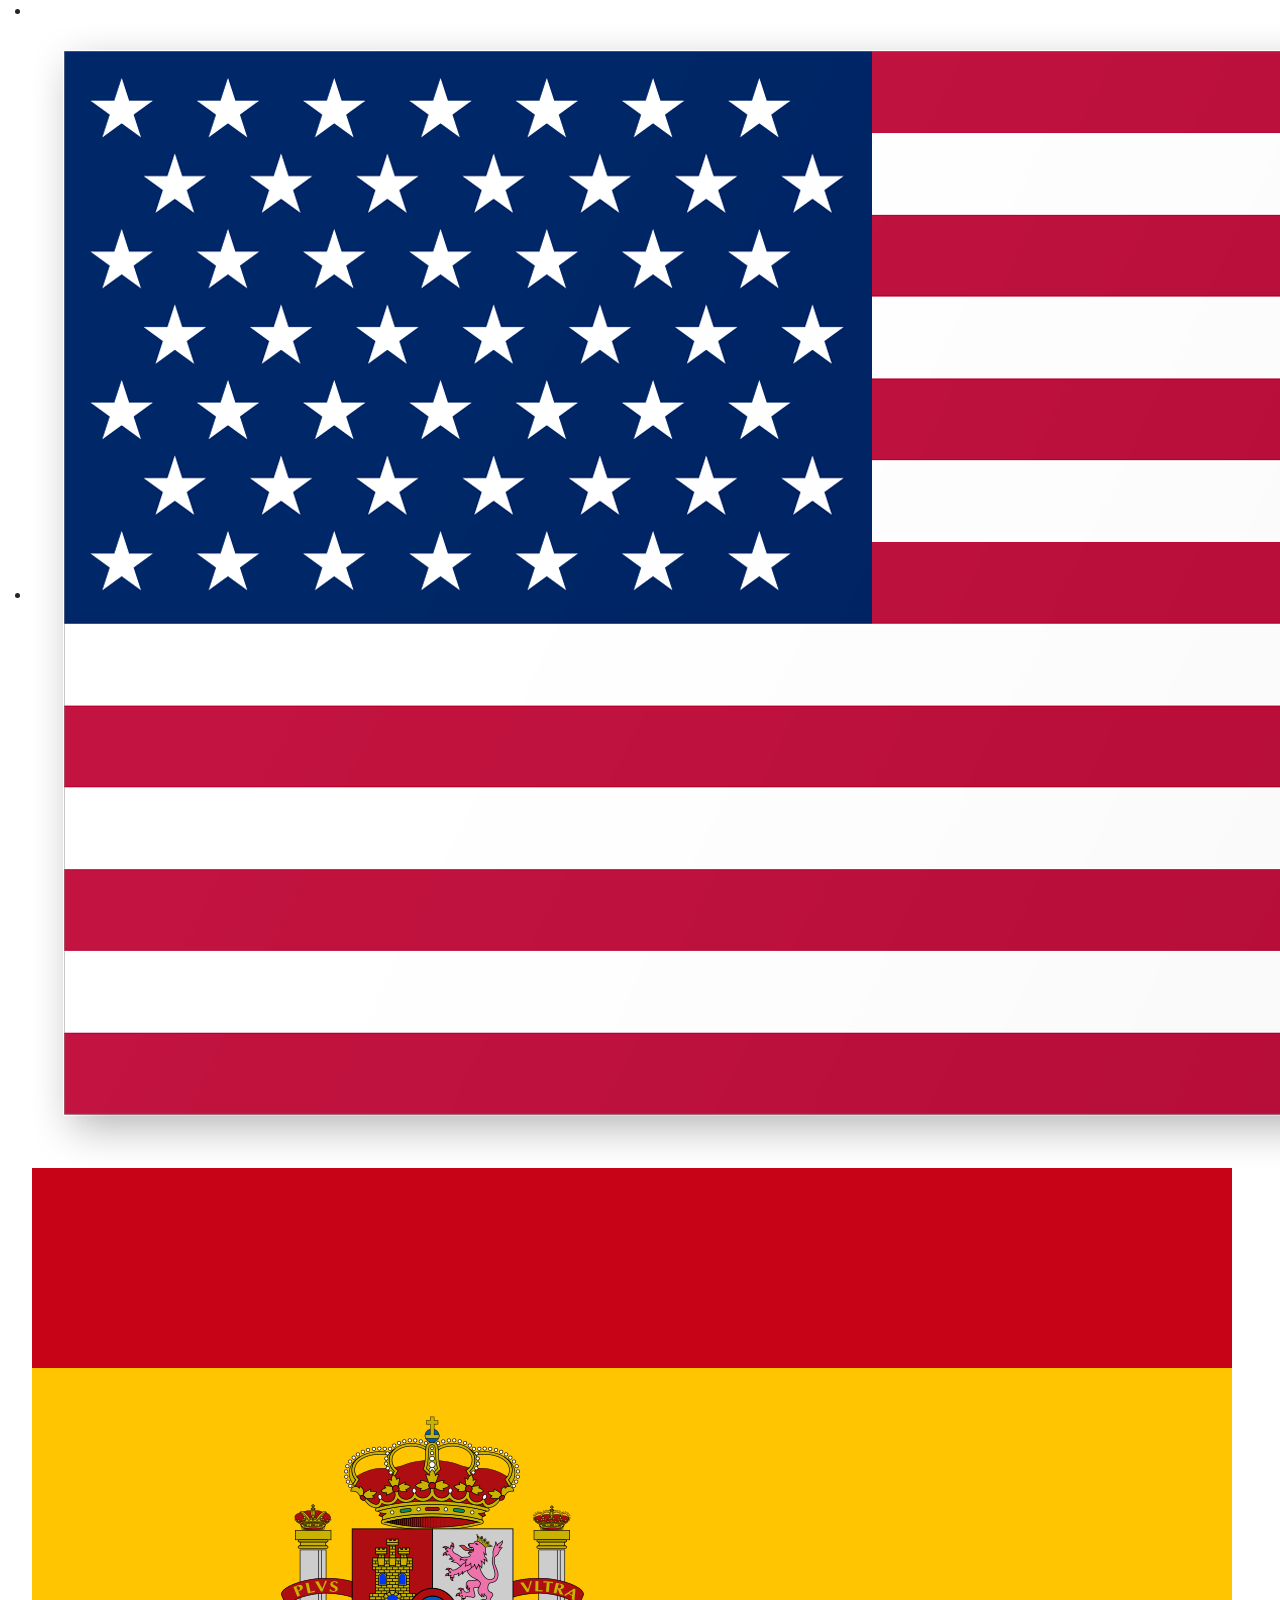
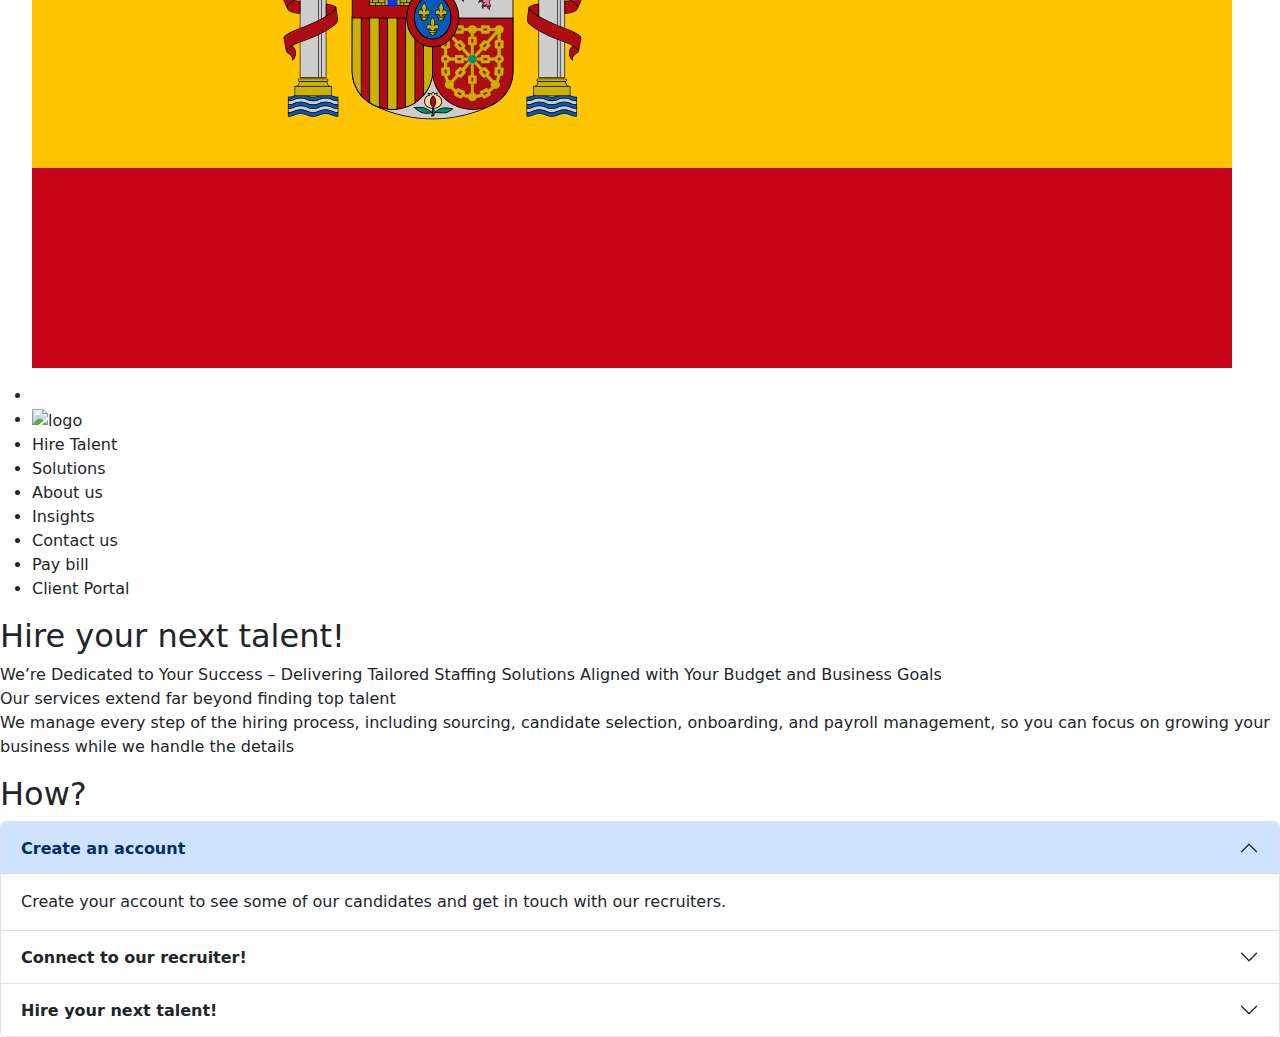
==== index2.html @ a458c4ed "1st commit, just to save the 1st changes" ====
<!DOCTYPE html>
<html lang="en">
  <head>
    <meta charset="UTF-8" />
    <meta http-equiv="X-UA-Compatible" content="IE=edge" /> <!--The X-UA-Compatible meta tag allows web authors to choose which version of Internet Explorer (IE) should render the page. -->
    <meta name="viewport" content="width=device-width, initial-scale=1.0" />
    <link href="https://cdn.jsdelivr.net/npm/bootstrap@5.3.3/dist/css/bootstrap.min.css" rel="stylesheet" integrity="sha384-QWTKZyjpPEjISv5WaRU9OFeRpok6YctnYmDr5pNlyT2bRjXh0JMhjY6hW+ALEwIH" crossorigin="anonymous">
    <title>AI-Accounting</title>
    <link rel="stylesheet" href="style.css" />
  </head>
  <!-- HEADER - STICK RIBBON  -->
  <header> 
    <div id="language-ribbon">
        <ul>
            <li id="search-item" class="language-ribbon-item"></li>
            <li id="language-container-item" class="language-ribbon-item">
                <img alt="USA-flag" src="USA flag.png" loading="lazy">
                <img alt="Spain-flag" src="Spain flag.png" loading="lazy">
            </li>
        </ul>
    </div>
    <div id="menu">
        <nav id="nav-menu">
            <ul>
                <li id="logo" class="menu-item"></li>
                <li class="menu-item">
                    <a><img alt="logo" src="" loading="lazy"></a>
                </li>
                <li class="menu-item"><a>Hire Talent</a></li>
                <li class="menu-item"><a>Solutions</a></li>
                <li class="menu-item"><a>About us</a></li>
                <li class="menu-item"><a>Insights</a></li>
                <li class="menu-item"><a>Contact us</a></li>
                <li class="menu-item"><a>Pay bill</a></li>
                <li class="menu-item"><a>Client Portal</a></li>
            </ul>
        </nav>
    </div>
  </header>
  <!-- BODY -->
  <body>
    <section id="hire-talent-1st-vp" class="section-item">
        <div id="ht-1st-vp-container">
            <h2 class="vp-title">Hire your next talent!</h2>
            <p class="vp-paragraph">We’re Dedicated to Your Success – Delivering Tailored Staffing Solutions Aligned with Your Budget and Business Goals <br> Our services extend far beyond finding top talent 
            <br>  We manage every step of the hiring process, including sourcing, candidate selection, onboarding, and payroll management, so you can focus on growing your business while we handle the details</p>
            <h2 class="vp-title">How?</h2>
            <div class="accordion" id="accordionExample">
                <div class="accordion-item">
                  <h2 class="accordion-header">
                    <button class="accordion-button" type="button" data-bs-toggle="collapse" data-bs-target="#collapseOne" aria-expanded="true" aria-controls="collapseOne">
                      <strong>Create an account</strong>
                    </button>
                  </h2>
                  <div id="collapseOne" class="accordion-collapse collapse show" data-bs-parent="#accordionExample">
                    <div class="accordion-body">
                        Create your account to see some of our candidates and get in touch with our recruiters.
                    </div>
                  </div>
                </div>
                <div class="accordion-item">
                  <h2 class="accordion-header">
                    <button class="accordion-button collapsed" type="button" data-bs-toggle="collapse" data-bs-target="#collapseTwo" aria-expanded="false" aria-controls="collapseTwo">
                        <strong>Connect to our recruiter!</strong>
                    </button>
                  </h2>
                  <div id="collapseTwo" class="accordion-collapse collapse" data-bs-parent="#accordionExample">
                    <div class="accordion-body">
                      Schedule a meeting with one of our professional recruiters to let them know what you are looking for
                    </div>
                  </div>
                </div>
                <div class="accordion-item">
                  <h2 class="accordion-header">
                    <button class="accordion-button collapsed" type="button" data-bs-toggle="collapse" data-bs-target="#collapseThree" aria-expanded="false" aria-controls="collapseThree">
                      <strong>Hire your next talent!</strong> 
                    </button>
                  </h2>
                  <div id="collapseThree" class="accordion-collapse collapse" data-bs-parent="#accordionExample">
                    <div class="accordion-body">
                      Revise the profile of the selected candidate and hire them.
                    </div>
                  </div>
                </div>
              </div>
              




        </div>
    </section>
    <script src="https://code.jquery.com/jquery-3.6.0.min.js"></script>
    <script src="https://cdn.jsdelivr.net/npm/@popperjs/core@2.10.2/dist/umd/popper.min.js"></script>
    <script src="https://cdn.jsdelivr.net/npm/bootstrap@5.3.3/dist/js/bootstrap.min.js"></script>
    </body>

<html>
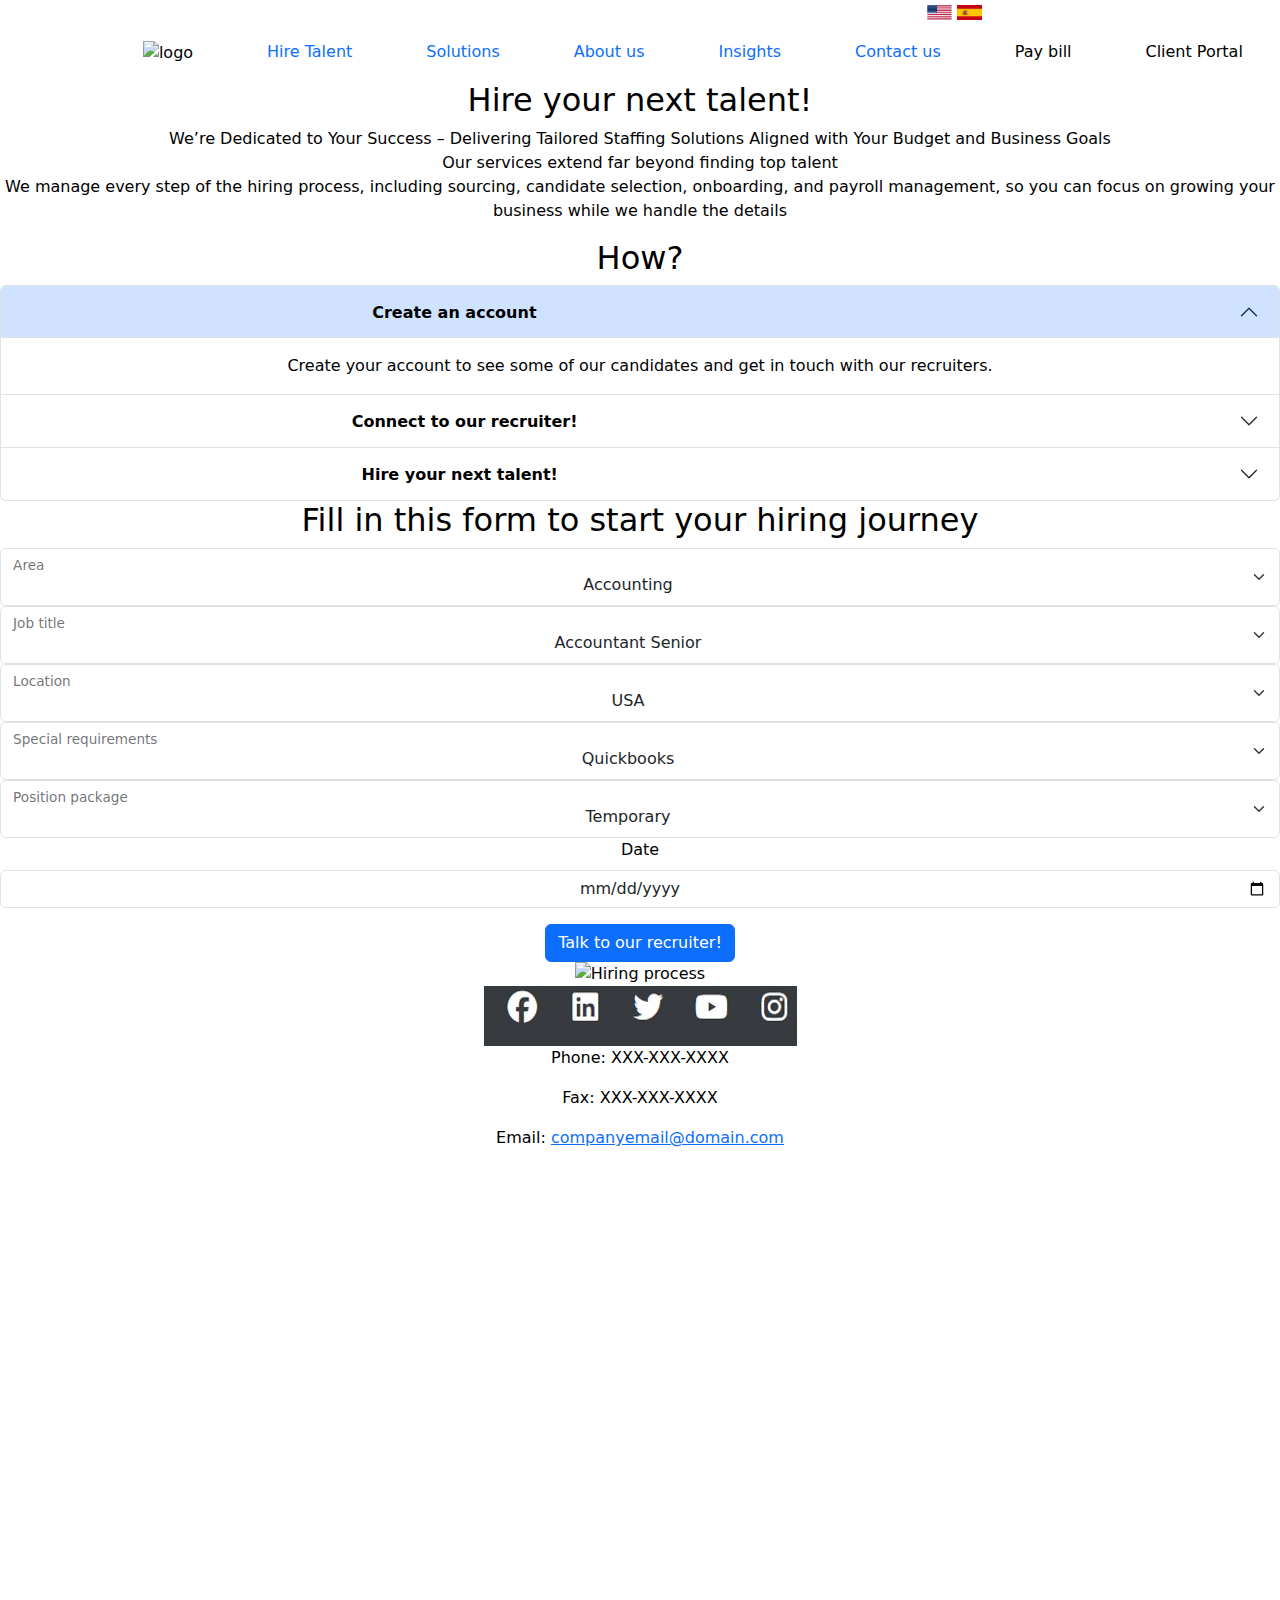
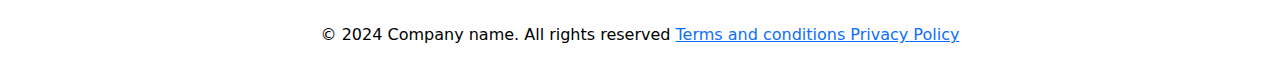
==== commit 4014c427: "Structure almost ready with first CSS config" ====
--- a/index2.html
+++ b/index2.html
@@ -10,8 +10,8 @@
   </head>
   <!-- HEADER - STICK RIBBON  -->
   <header> 
-    <div id="language-ribbon">
-        <ul>
+    <div id="language-ribbon-container">
+        <ul id="language-ribbon">
             <li id="search-item" class="language-ribbon-item"></li>
             <li id="language-container-item" class="language-ribbon-item">
                 <img alt="USA-flag" src="USA flag.png" loading="lazy">
@@ -24,13 +24,13 @@
             <ul>
                 <li id="logo" class="menu-item"></li>
                 <li class="menu-item">
-                    <a><img alt="logo" src="" loading="lazy"></a>
+                    <a href="index.html" target="_blank"><img alt="logo" src="" loading="lazy"></a>
                 </li>
-                <li class="menu-item"><a>Hire Talent</a></li>
-                <li class="menu-item"><a>Solutions</a></li>
-                <li class="menu-item"><a>About us</a></li>
-                <li class="menu-item"><a>Insights</a></li>
-                <li class="menu-item"><a>Contact us</a></li>
+                <li class="menu-item"><a href="index2.html" target="_blank">Hire Talent</a></li>
+                <li class="menu-item"><a href="index3.html" target="_blank">Solutions</a></li>
+                <li class="menu-item"><a href="index4.html" target="_blank">About us</a></li>
+                <li class="menu-item"><a href="index5.html" target="_blank">Insights</a></li>
+                <li class="menu-item"><a href="index6.html" target="_blank">Contact us</a></li>
                 <li class="menu-item"><a>Pay bill</a></li>
                 <li class="menu-item"><a>Client Portal</a></li>
             </ul>
@@ -82,14 +82,82 @@
                     </div>
                   </div>
                 </div>
-              </div>
-              
+              </div>              
+        </div>
+        <div id="ht-2nd-vp-container">
+            <div id="hire-form-container">
+                <h2 class="vp-title">Fill in this form to start your hiring journey</h2>
+                <form  class="d-flex flex-column gap-3"  method="post" action='operations@drage.com' id="hire-form" name="hire-form">
+                    <fieldset>
+                    <div class="form-floating">
+                        <select class="form-select" id="floatingSelect" aria-label="Floating label select example">
+                          <option selected>Accounting</option>
+                          <option value="1">Tech</option>                        
+                        </select>
+                        <label for="floatingSelect">Area</label>
+                      </div>
+                      <div class="form-floating"> <!--Work searcher fits better here. Besides find a way to make it dependable of the first selection-->
+                        <select class="form-select" id="floatingSelect" aria-label="Floating label select example">
+                          <option selected>Accountant Senior</option>
+                          <option value="1">Accountant Junior</option>     
+                          <option value="2">Operations assistant</option>                        
+                        </select>
+                        <label for="floatingSelect">Job title</label>
+                      </div>
+                      <div class="form-floating"> <!--Work searcher fits better here. Besides find a way to make it dependable of the first selection-->
+                        <select class="form-select" id="floatingSelect" aria-label="Floating label select example">
+                          <option selected>USA</option>
+                          <option value="1">Canada</option>     
+                          <option value="2">LATAM</option>                        
+                        </select>
+                        <label for="floatingSelect">Location</label>
+                      </div>
+                      <div class="form-floating"> <!--Work searcher fits better here. Besides find a way to make it dependable of the first selection-->
+                        <select class="form-select" id="floatingSelect" aria-label="Floating label select example">
+                          <option selected>Quickbooks</option>
+                          <option value="1">ShareFile</option>     
+                          <option value="2">Programming</option>                        
+                        </select>
+                        <label for="floatingSelect">Special requirements</label>
+                      </div>
+                      <div class="form-floating"> <!--Work searcher fits better here. Besides find a way to make it dependable of the first selection-->
+                        <select class="form-select" id="floatingSelect" aria-label="Floating label select example">
+                          <option selected>Temporary</option>
+                          <option value="1">Indefinite</option>     
+                          <option value="2">Trial</option>                        
+                        </select>
+                        <label for="floatingSelect">Position package</label>
+                      </div>
+                      <div class="mb-3">
+                        <label for="exampleFormControlInput1" class="form-label">Date</label>
+                        <input type="date" class="form-control" id="exampleFormControlInput1" placeholder="Estimated date to start">
+                      </div>
+                      <input id="submit-btn" class="btn btn-primary" type="submit" value="Talk to our recruiter!">
+                    </fieldset>
+                </form>
+                <img src="" alt="Hiring process" loading="lazy" aria-label="Content">
+            </div>
+        </div>
 
+    </section>
 
+    <footer id="footer" class="section-item">
+        <div id="footer-top">
+            <div id="social-media">
+                <img src="Social icons.jpg">
+                <p class="vp-paragraph">Phone: XXX-XXX-XXXX</p>
+                <p class="vp-paragraph">Fax: XXX-XXX-XXXX</p>
+                <p class="vp-paragraph">Email: <a href="operations@drage.com">companyemail@domain.com</a></p>
+            </div>
+            <div id="address-map">
+                <iframe src="https://www.google.com/maps/embed?pb=!1m18!1m12!1m3!1d3594.900350134119!2d-80.28586082460143!3d25.70772317738582!2m3!1f0!2f0!3f0!3m2!1i1024!2i768!4f13.1!3m3!1m2!1s0x88d9c7fb9c300001%3A0x1b3c78d5ae672bc2!2s1550%20Madruga%20Ave%20STE%20150%2C%20Coral%20Gables%2C%20FL%2033146!5e0!3m2!1sen!2sus!4v1735952001867!5m2!1sen!2sus" width="600" height="450" style="border:0;" allowfullscreen="" loading="lazy" referrerpolicy="no-referrer-when-downgrade"></iframe>
+            </div>
+        </div>
+        <div id="footer-bottom">
+            <p class="footer-bottom">© 2024 Company name. All rights reserved <span class="footer-link"><a href=""> Terms and conditions</a></span><span class="footer-link"><a href=""> Privacy Policy</a></span></p>
+        </div>
+    </footer>
 
-
-        </div>
-    </section>
     <script src="https://code.jquery.com/jquery-3.6.0.min.js"></script>
     <script src="https://cdn.jsdelivr.net/npm/@popperjs/core@2.10.2/dist/umd/popper.min.js"></script>
     <script src="https://cdn.jsdelivr.net/npm/bootstrap@5.3.3/dist/js/bootstrap.min.js"></script>
--- a/style.css
+++ b/style.css
@@ -0,0 +1,42 @@
+:root {
+    --title-color: black;
+  }
+  
+  * {
+    color: var(--title-color);
+    box-sizing: border-box;
+    margin: 0 auto;
+    text-align: center;
+  }
+  
+  html {
+    font-family: arial, verdana;
+   scroll-behavior: smooth;
+  }
+
+  .menu-item > a, .home-page-button {
+    text-decoration: none;
+  }
+
+  #language-ribbon, #nav-menu > ul {
+    list-style-type: none;
+  }
+  
+  #language-container-item > img {
+    width: 25px;
+    height: 15px;
+  }
+
+  #language-ribbon, #nav-menu > ul {
+    display: flex;
+  }
+
+  #language-ribbon {
+    justify-content: flex-end;
+  }
+  
+  /*MEDIA*/
+  
+  @media screen and (max-width: 480px) {
+    
+  }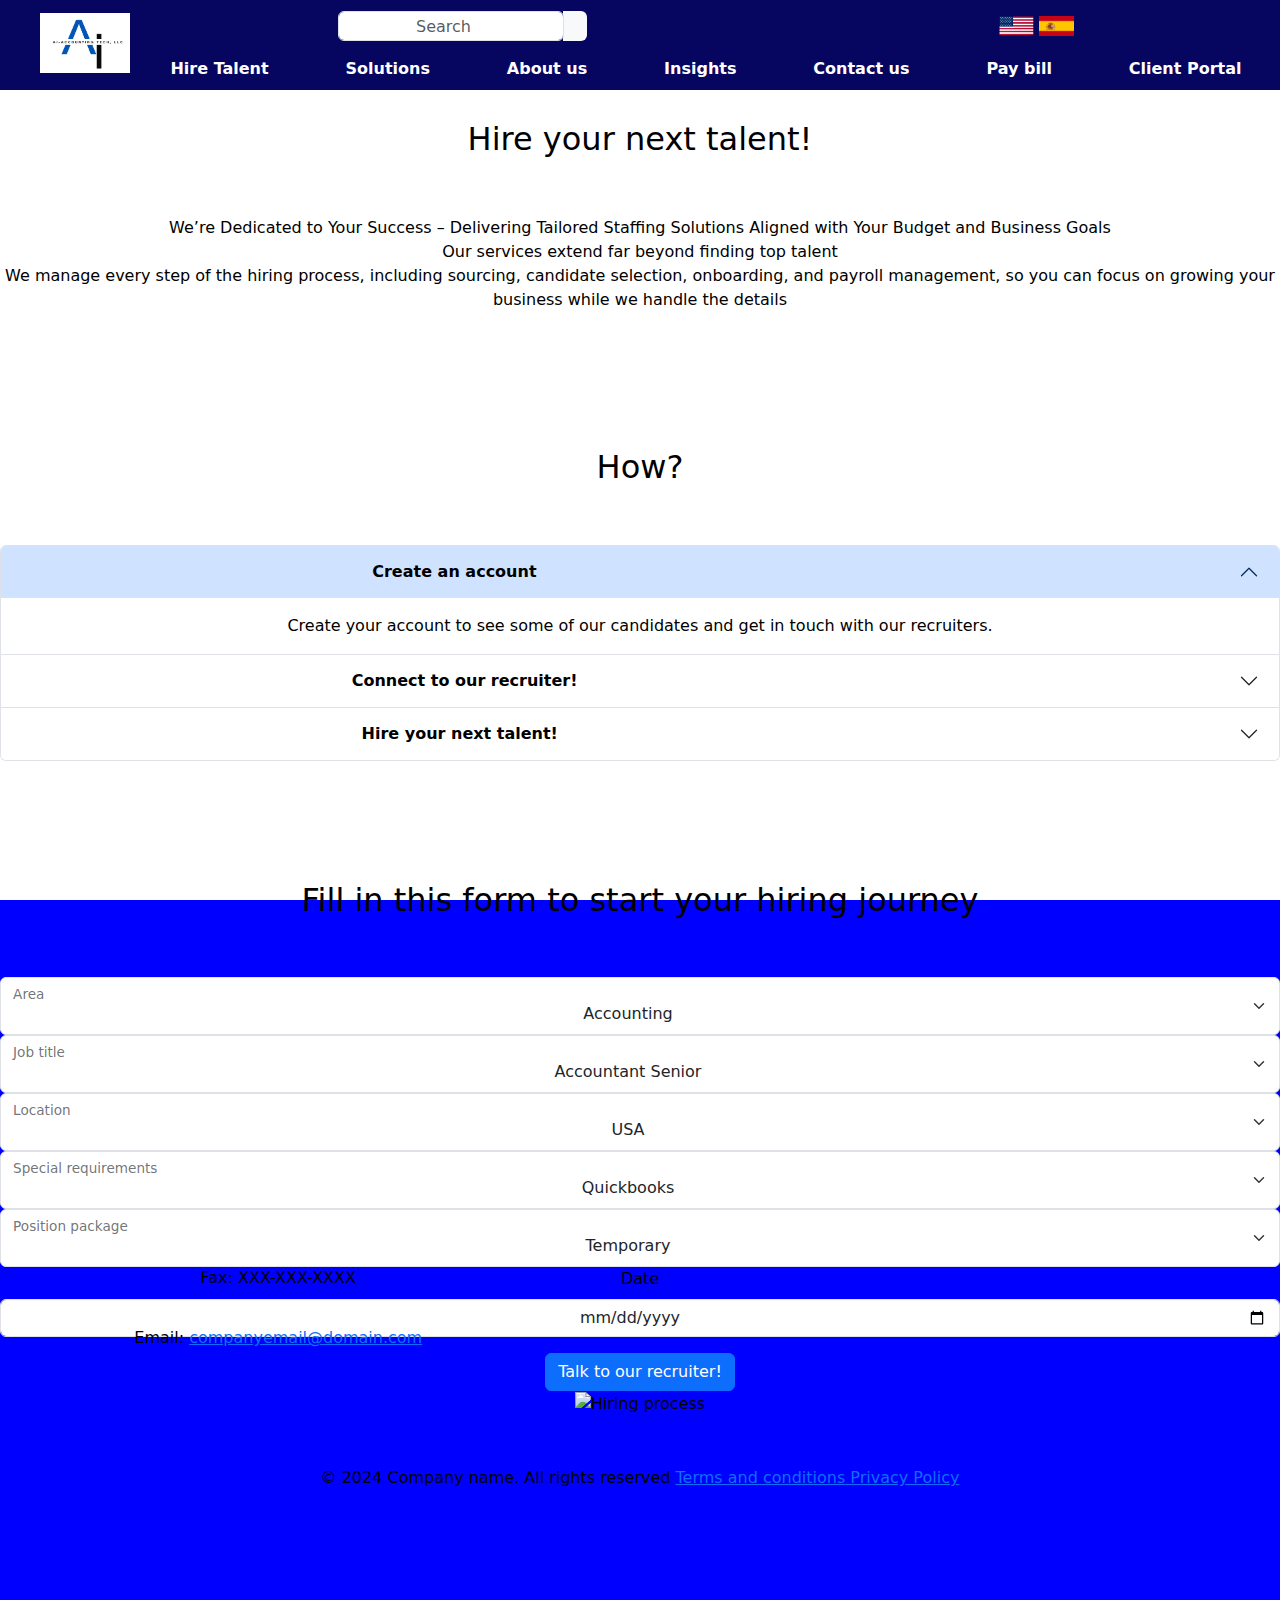
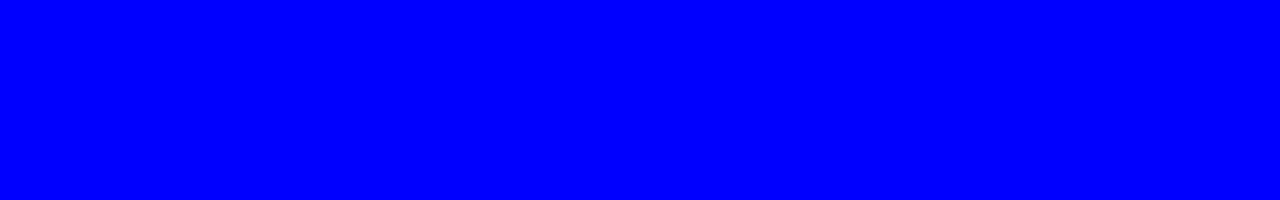
==== commit 40188732: "More css details up to footer" ====
--- a/index2.html
+++ b/index2.html
@@ -10,29 +10,35 @@
   </head>
   <!-- HEADER - STICK RIBBON  -->
   <header> 
-    <div id="language-ribbon-container">
-        <ul id="language-ribbon">
-            <li id="search-item" class="language-ribbon-item"></li>
-            <li id="language-container-item" class="language-ribbon-item">
-                <img alt="USA-flag" src="USA flag.png" loading="lazy">
-                <img alt="Spain-flag" src="Spain flag.png" loading="lazy">
-            </li>
-        </ul>
-    </div>
+    <div id="logo-container"> 
+      <a href="index.html" target="_blank"><img id="logo" alt="logo" src="Staffing logo.png" loading="lazy"></a>
+  </div>
+  <div id="language-ribbon-container">
+      <ul id="language-ribbon">
+          <li id="search-item" class="language-ribbon-item">
+              <div class="input-group rounded">
+                  <input type="search" class="form-control rounded search-item" placeholder="Search" aria-label="Search" aria-describedby="search-addon" />
+                  <span class="input-group-text border-0 search-item" id="search-addon">
+                    <i class="fas fa-search"></i>
+                  </span>
+                </div>
+          </li>
+          <li id="language-container-item" class="language-ribbon-item">
+              <img alt="USA-flag" src="USA flag.png" loading="lazy">
+              <img alt="Spain-flag" src="Spain flag.png" loading="lazy">
+          </li>
+      </ul>
+  </div>
     <div id="menu">
         <nav id="nav-menu">
             <ul>
-                <li id="logo" class="menu-item"></li>
-                <li class="menu-item">
-                    <a href="index.html" target="_blank"><img alt="logo" src="" loading="lazy"></a>
-                </li>
                 <li class="menu-item"><a href="index2.html" target="_blank">Hire Talent</a></li>
                 <li class="menu-item"><a href="index3.html" target="_blank">Solutions</a></li>
                 <li class="menu-item"><a href="index4.html" target="_blank">About us</a></li>
                 <li class="menu-item"><a href="index5.html" target="_blank">Insights</a></li>
                 <li class="menu-item"><a href="index6.html" target="_blank">Contact us</a></li>
-                <li class="menu-item"><a>Pay bill</a></li>
-                <li class="menu-item"><a>Client Portal</a></li>
+                <li class="menu-item"><a href="https://secure.cpacharge.com/login">Pay bill</a></li>
+                <li class="menu-item"><a href="https://www.sharefile.com/">Client Portal</a></li>
             </ul>
         </nav>
     </div>
@@ -142,21 +148,24 @@
     </section>
 
     <footer id="footer" class="section-item">
-        <div id="footer-top">
-            <div id="social-media">
-                <img src="Social icons.jpg">
-                <p class="vp-paragraph">Phone: XXX-XXX-XXXX</p>
-                <p class="vp-paragraph">Fax: XXX-XXX-XXXX</p>
-                <p class="vp-paragraph">Email: <a href="operations@drage.com">companyemail@domain.com</a></p>
-            </div>
-            <div id="address-map">
-                <iframe src="https://www.google.com/maps/embed?pb=!1m18!1m12!1m3!1d3594.900350134119!2d-80.28586082460143!3d25.70772317738582!2m3!1f0!2f0!3f0!3m2!1i1024!2i768!4f13.1!3m3!1m2!1s0x88d9c7fb9c300001%3A0x1b3c78d5ae672bc2!2s1550%20Madruga%20Ave%20STE%20150%2C%20Coral%20Gables%2C%20FL%2033146!5e0!3m2!1sen!2sus!4v1735952001867!5m2!1sen!2sus" width="600" height="450" style="border:0;" allowfullscreen="" loading="lazy" referrerpolicy="no-referrer-when-downgrade"></iframe>
-            </div>
-        </div>
-        <div id="footer-bottom">
-            <p class="footer-bottom">© 2024 Company name. All rights reserved <span class="footer-link"><a href=""> Terms and conditions</a></span><span class="footer-link"><a href=""> Privacy Policy</a></span></p>
-        </div>
-    </footer>
+      <div> 
+          <h2 id="footer-h2" class="vp-title">Find us on our social media!</h2>
+      </div>
+      <div id="footer-top">
+          <div id="social-media">
+              <img src="Social icons.jpg">
+              <p class="vp-paragraph">Phone: XXX-XXX-XXXX</p>
+              <p class="vp-paragraph">Fax: XXX-XXX-XXXX</p>
+              <p class="vp-paragraph">Email: <a href="operations@drage.com">companyemail@domain.com</a></p>
+          </div>
+          <div id="address-map">
+              <iframe src="https://www.google.com/maps/embed?pb=!1m18!1m12!1m3!1d3594.900350134119!2d-80.28586082460143!3d25.70772317738582!2m3!1f0!2f0!3f0!3m2!1i1024!2i768!4f13.1!3m3!1m2!1s0x88d9c7fb9c300001%3A0x1b3c78d5ae672bc2!2s1550%20Madruga%20Ave%20STE%20150%2C%20Coral%20Gables%2C%20FL%2033146!5e0!3m2!1sen!2sus!4v1735952001867!5m2!1sen!2sus"  style="border:0;" allowfullscreen="" loading="lazy" referrerpolicy="no-referrer-when-downgrade"></iframe>
+          </div>
+      </div>
+      <div id="footer-bottom">
+          <p class="footer-bottom">© 2024 Company name. All rights reserved <span class="footer-link"><a href=""> Terms and conditions</a></span><span class="footer-link"><a href=""> Privacy Policy</a></span></p>
+      </div>
+  </footer>
 
     <script src="https://code.jquery.com/jquery-3.6.0.min.js"></script>
     <script src="https://cdn.jsdelivr.net/npm/@popperjs/core@2.10.2/dist/umd/popper.min.js"></script>
--- a/style.css
+++ b/style.css
@@ -1,5 +1,15 @@
 :root {
+  /*Header*/
     --title-color: black;
+    --ribbon-color-font: white;
+    --ribbon-color-bg: rgb(6, 6, 97);
+    --ribbon-color-font-hover: rgb(6, 6, 97);
+    --ribbon-color-bg-hover: white;
+    /*Home page*/
+    --btn-1st-vp-color: white;
+    --btn-1st-vp-bg: black;
+    --btn-1st-vp-bg-hover: rgba(0, 0, 0, 0.89);
+    --welcoming-h1: var(--btn-1st-vp-bg);
   }
   
   * {
@@ -7,12 +17,64 @@
     box-sizing: border-box;
     margin: 0 auto;
     text-align: center;
+    padding: 0;
+
   }
   
   html {
     font-family: arial, verdana;
    scroll-behavior: smooth;
   }
+
+  body {
+    height: 100%;
+  }
+
+  /*HEADER-----------------------------------------------------------------*/
+  header {
+    background-color: var(--ribbon-color-bg);
+    width: 100%;
+    height: 90px;
+    position: fixed;
+    top: 0px;
+    z-index:100;
+  }
+
+  #logo-container {
+    float: left;
+  }
+
+  #logo {
+    width: 100px;
+    height: 70px;
+    position: relative;
+    top: 8px;
+    left: 35px;
+    padding: 5px;
+  }
+
+  .search-item {
+    height: 30px;
+  }
+
+  #language-ribbon { /*Check how to move children*/
+    padding-top: 11px;
+  }
+
+
+  .menu-item > a {
+    color: var(--ribbon-color-font);
+    font-weight: bold;
+    padding: 4px;
+    border-radius: 5px;
+
+  }
+
+  .menu-item > a:hover {
+    color: var(--ribbon-color-font-hover);
+    background-color: var(--ribbon-color-bg-hover);
+  }
+
 
   .menu-item > a, .home-page-button {
     text-decoration: none;
@@ -22,9 +84,10 @@
     list-style-type: none;
   }
   
-  #language-container-item > img {
-    width: 25px;
-    height: 15px;
+  #language-container-item > img { /*Flag sizes*/
+    width: 35px;
+    height: 25px;
+    padding-top: 5px;
   }
 
   #language-ribbon, #nav-menu > ul {
@@ -34,6 +97,93 @@
   #language-ribbon {
     justify-content: flex-end;
   }
+
+  /*Body content ALL index-----------------------------------------------------------------*/
+
+  .section-item, footer {
+    height: 100vh;
+  }
+
+  /*Body content home page-----------------------------------------------------------------*/
+  
+  #home-page-1st-vp { 
+    position: relative; 
+    background-image: url("homePageImg.jpg"); 
+    background-repeat: no-repeat; 
+    background-size: cover; 
+  } 
+
+ #btns-hp-1st-vp {
+  display: flex;
+ }
+
+ #Home-page-Welcoming {
+  padding: 250px 0 50px 0;
+  color: white; /*FIND SOME WAY TO FIX OPACITY AND CHANGE THIS*/
+ }
+
+ #btns-hp-1st-vp-container {
+  margin-top: 90px;
+  display: flex;
+ }
+
+ .home-page-button {
+  color: var(--btn-1st-vp-color);
+  background-color: var(--btn-1st-vp-bg);
+  padding: 20px;
+  border-radius: 3px;
+ }
+
+ .home-page-button:hover {
+  background-color: var(--btn-1st-vp-bg-hover);
+  transform: scale(1.05);
+ }
+
+ #ws-link {
+  color: white;
+  background-color: green;
+  font-weight: bold;
+  text-decoration: none;
+  padding: 7px;
+  border-radius: 5px;
+ }
+
+ #ws-link-container:hover {
+  transform: scale(1.04);
+ }
+
+ #ws-link-container {
+  position: fixed;
+  right: 4%;
+  bottom: 10%;
+ }
+ 
+/*Footer-----------------------------------------------------------------*/
+footer {
+  background-color: blue;
+} 
+
+.vp-title {
+  padding: 120px 0 50px 0;
+}
+
+#footer-top {
+  display: flex;
+  padding-bottom: 90px;
+ }
+
+#social-media > * {
+  padding: 10px;
+}
+
+#address-map > iframe {
+  width: 500px;
+  height: 250px;
+}
+
+#solutions-1st-vp {
+  background-color: brown;
+}
   
   /*MEDIA*/
   
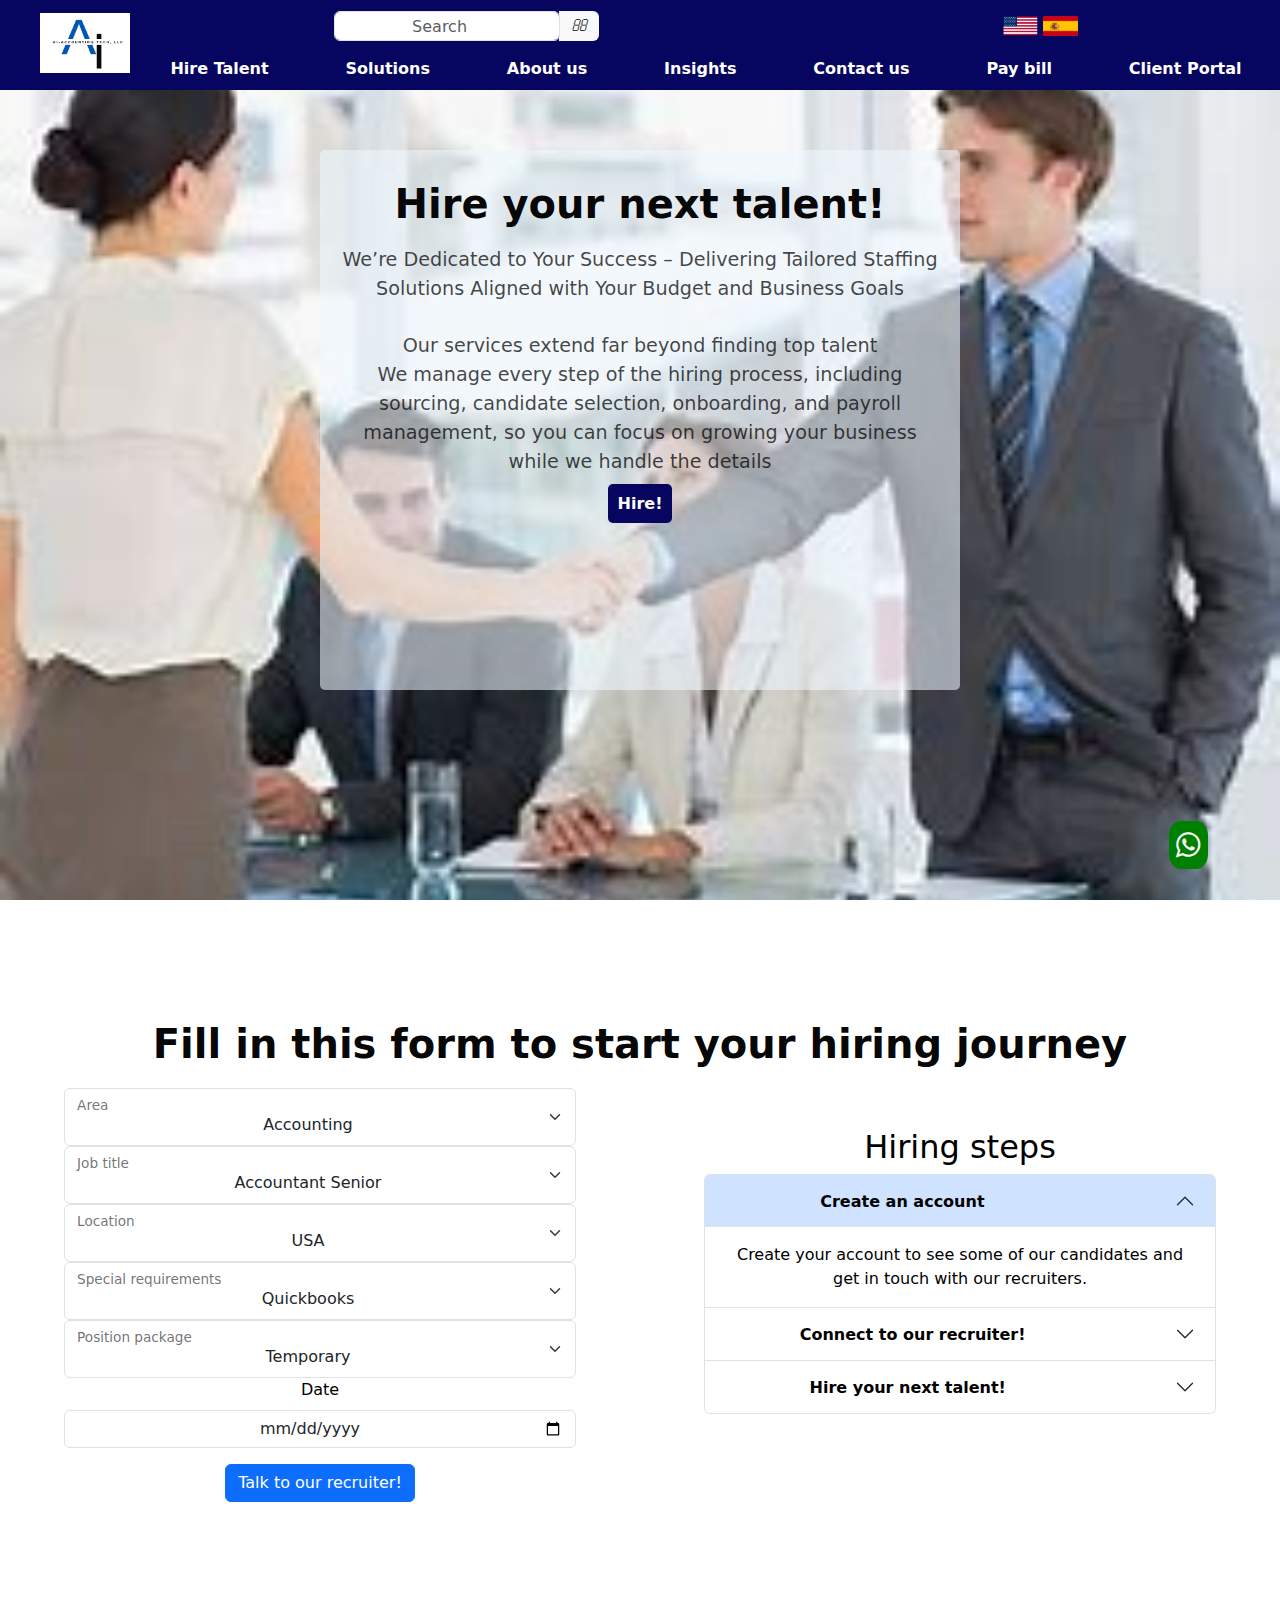
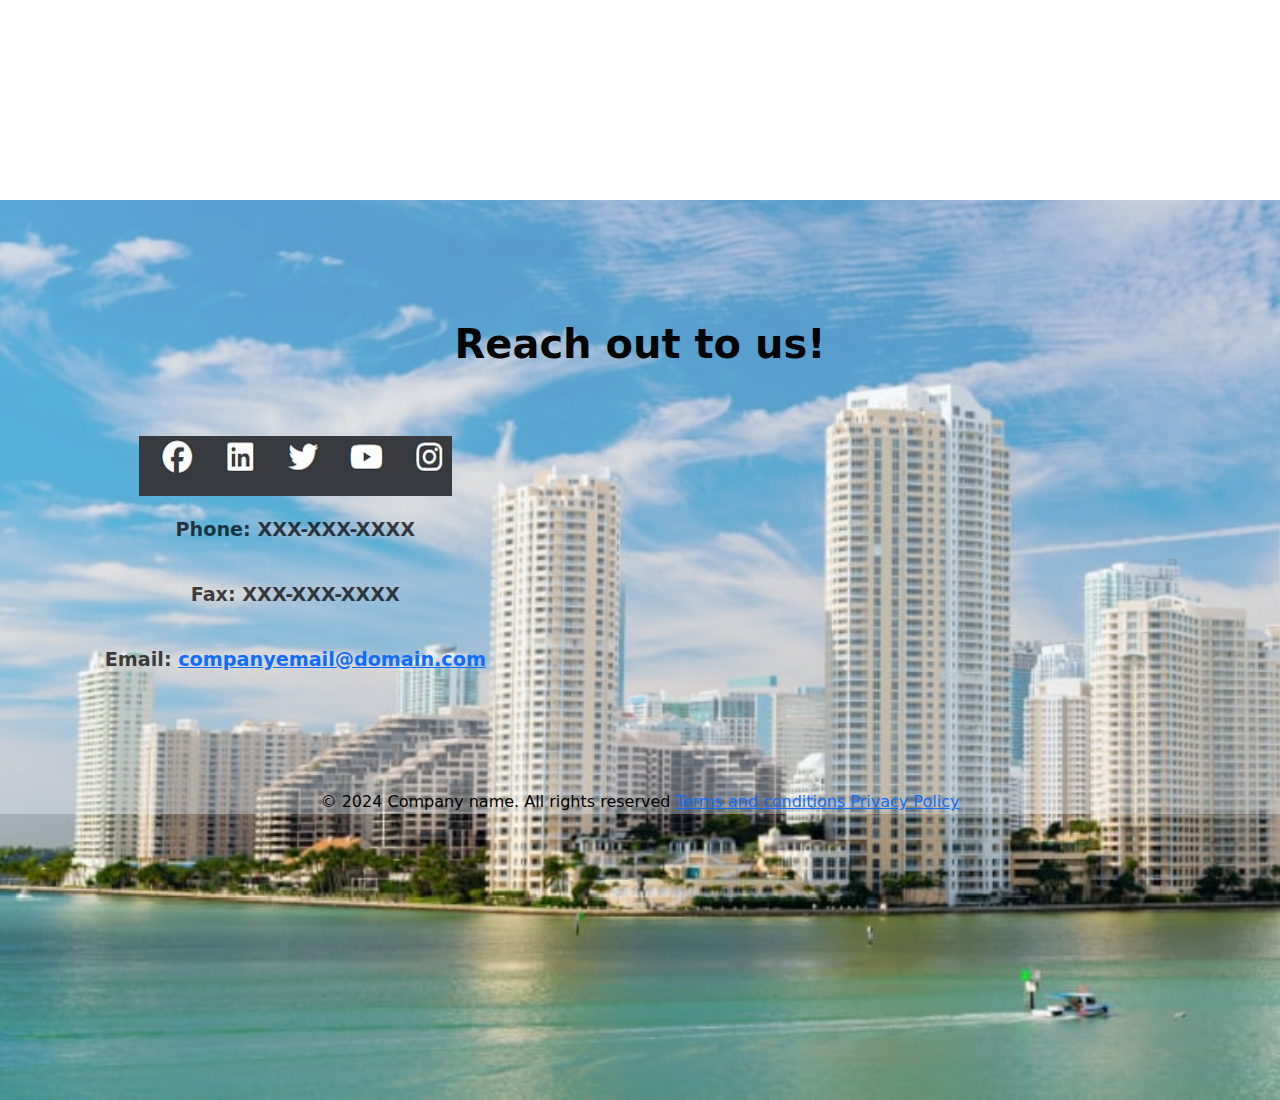
==== commit 783f2a93: "Almost ready" ====
--- a/index2.html
+++ b/index2.html
@@ -5,8 +5,9 @@
     <meta http-equiv="X-UA-Compatible" content="IE=edge" /> <!--The X-UA-Compatible meta tag allows web authors to choose which version of Internet Explorer (IE) should render the page. -->
     <meta name="viewport" content="width=device-width, initial-scale=1.0" />
     <link href="https://cdn.jsdelivr.net/npm/bootstrap@5.3.3/dist/css/bootstrap.min.css" rel="stylesheet" integrity="sha384-QWTKZyjpPEjISv5WaRU9OFeRpok6YctnYmDr5pNlyT2bRjXh0JMhjY6hW+ALEwIH" crossorigin="anonymous">
-    <title>AI-Accounting</title>
+    <title>AI-Accounting-Hire</title>
     <link rel="stylesheet" href="style.css" />
+    <link rel="stylesheet" href="https://cdnjs.cloudflare.com/ajax/libs/font-awesome/4.7.0/css/font-awesome.min.css">
   </head>
   <!-- HEADER - STICK RIBBON  -->
   <header> 
@@ -46,54 +47,22 @@
   <!-- BODY -->
   <body>
     <section id="hire-talent-1st-vp" class="section-item">
-        <div id="ht-1st-vp-container">
+      <div id="ht-1st-vp-text-container">
             <h2 class="vp-title">Hire your next talent!</h2>
-            <p class="vp-paragraph">We’re Dedicated to Your Success – Delivering Tailored Staffing Solutions Aligned with Your Budget and Business Goals <br> Our services extend far beyond finding top talent 
+            <p class="vp-paragraph">We’re Dedicated to Your Success – Delivering Tailored Staffing Solutions Aligned with Your Budget and Business Goals <br><br> Our services extend far beyond finding top talent 
             <br>  We manage every step of the hiring process, including sourcing, candidate selection, onboarding, and payroll management, so you can focus on growing your business while we handle the details</p>
-            <h2 class="vp-title">How?</h2>
-            <div class="accordion" id="accordionExample">
-                <div class="accordion-item">
-                  <h2 class="accordion-header">
-                    <button class="accordion-button" type="button" data-bs-toggle="collapse" data-bs-target="#collapseOne" aria-expanded="true" aria-controls="collapseOne">
-                      <strong>Create an account</strong>
-                    </button>
-                  </h2>
-                  <div id="collapseOne" class="accordion-collapse collapse show" data-bs-parent="#accordionExample">
-                    <div class="accordion-body">
-                        Create your account to see some of our candidates and get in touch with our recruiters.
-                    </div>
-                  </div>
-                </div>
-                <div class="accordion-item">
-                  <h2 class="accordion-header">
-                    <button class="accordion-button collapsed" type="button" data-bs-toggle="collapse" data-bs-target="#collapseTwo" aria-expanded="false" aria-controls="collapseTwo">
-                        <strong>Connect to our recruiter!</strong>
-                    </button>
-                  </h2>
-                  <div id="collapseTwo" class="accordion-collapse collapse" data-bs-parent="#accordionExample">
-                    <div class="accordion-body">
-                      Schedule a meeting with one of our professional recruiters to let them know what you are looking for
-                    </div>
-                  </div>
-                </div>
-                <div class="accordion-item">
-                  <h2 class="accordion-header">
-                    <button class="accordion-button collapsed" type="button" data-bs-toggle="collapse" data-bs-target="#collapseThree" aria-expanded="false" aria-controls="collapseThree">
-                      <strong>Hire your next talent!</strong> 
-                    </button>
-                  </h2>
-                  <div id="collapseThree" class="accordion-collapse collapse" data-bs-parent="#accordionExample">
-                    <div class="accordion-body">
-                      Revise the profile of the selected candidate and hire them.
-                    </div>
-                  </div>
-                </div>
-              </div>              
-        </div>
-        <div id="ht-2nd-vp-container">
+            <div id="hire-btn-container"><a id="hire-btn" href="#hire-talent-2nd-vp">Hire!</a></div>
+            <div id="ws-link-container"><a id="ws-link" href="https://wa.me/qr/YLX2N3ZNOW6HH1"><i class="fa fa-whatsapp" style="color:white"></i></a></div>
+      </div>
+      
+    </section>
+    <section id="hire-talent-2nd-vp" class="section-item">
+        <div id="ht-2nd-vp-form-container">
+          <h2 id="Form-steps-title" class="vp-title">Fill in this form to start your hiring journey</h2>
+          <div id="hire-form-steps-container">
+
             <div id="hire-form-container">
-                <h2 class="vp-title">Fill in this form to start your hiring journey</h2>
-                <form  class="d-flex flex-column gap-3"  method="post" action='operations@drage.com' id="hire-form" name="hire-form">
+                <form  class="d-flex flex-column gap-3"  method="post" action='operations@drage.com' id="hire-form" name="hire-form" style="height: 40%;">
                     <fieldset>
                     <div class="form-floating">
                         <select class="form-select" id="floatingSelect" aria-label="Floating label select example">
@@ -141,32 +110,71 @@
                       <input id="submit-btn" class="btn btn-primary" type="submit" value="Talk to our recruiter!">
                     </fieldset>
                 </form>
-                <img src="" alt="Hiring process" loading="lazy" aria-label="Content">
+            </div>
+            <div id="form-steps-container">
+              <div><h2 id="form-steps-subtitle" class="vp-subtitle">Hiring steps</h2>
+              <div class="accordion" id="accordionExample">
+                  <div class="accordion-item">
+                    <h2 class="accordion-header">
+                      <button class="accordion-button" type="button" data-bs-toggle="collapse" data-bs-target="#collapseOne" aria-expanded="true" aria-controls="collapseOne">
+                        <strong>Create an account</strong>
+                      </button>
+                    </h2>
+                    <div id="collapseOne" class="accordion-collapse collapse show" data-bs-parent="#accordionExample">
+                      <div class="accordion-body">
+                          Create your account to see some of our candidates and get in touch with our recruiters.
+                      </div>
+                    </div>
+                  </div>
+                  <div class="accordion-item">
+                    <h2 class="accordion-header">
+                      <button class="accordion-button collapsed" type="button" data-bs-toggle="collapse" data-bs-target="#collapseTwo" aria-expanded="false" aria-controls="collapseTwo">
+                          <strong>Connect to our recruiter!</strong>
+                      </button>
+                    </h2>
+                    <div id="collapseTwo" class="accordion-collapse collapse" data-bs-parent="#accordionExample">
+                      <div class="accordion-body">
+                        Schedule a meeting with one of our professional recruiters to let them know what you are looking for
+                      </div>
+                    </div>
+                  </div>
+                  <div class="accordion-item">
+                    <h2 class="accordion-header">
+                      <button class="accordion-button collapsed" type="button" data-bs-toggle="collapse" data-bs-target="#collapseThree" aria-expanded="false" aria-controls="collapseThree">
+                        <strong>Hire your next talent!</strong> 
+                      </button>
+                    </h2>
+                    <div id="collapseThree" class="accordion-collapse collapse" data-bs-parent="#accordionExample">
+                      <div class="accordion-body">
+                        Revise the profile of the selected candidate and hire them.
+                      </div>
+                    </div>
+                  </div>
+                </div>      
+            </div>
+          </div>
+        </div>
+      </section>
+      <footer id="footer" class="section-item">
+        <div id="footer-color-bg">
+        <div> 
+            <h2 id="footer-h2" class="vp-title">Reach out to us!</h2>
+        </div>
+        <div id="footer-top">
+            <div id="social-media">
+                <img src="Social icons.jpg">
+                <p class="vp-paragraph">Phone: XXX-XXX-XXXX</p>
+                <p class="vp-paragraph">Fax: XXX-XXX-XXXX</p>
+                <p class="vp-paragraph">Email: <a href="operations@drage.com">companyemail@domain.com</a></p>
+            </div>
+            <div id="address-map">
+                <iframe src="https://www.google.com/maps/embed?pb=!1m18!1m12!1m3!1d3594.900350134119!2d-80.28586082460143!3d25.70772317738582!2m3!1f0!2f0!3f0!3m2!1i1024!2i768!4f13.1!3m3!1m2!1s0x88d9c7fb9c300001%3A0x1b3c78d5ae672bc2!2s1550%20Madruga%20Ave%20STE%20150%2C%20Coral%20Gables%2C%20FL%2033146!5e0!3m2!1sen!2sus!4v1735952001867!5m2!1sen!2sus"  style="border:0;" allowfullscreen="" loading="lazy" referrerpolicy="no-referrer-when-downgrade"></iframe>
             </div>
         </div>
-
-    </section>
-
-    <footer id="footer" class="section-item">
-      <div> 
-          <h2 id="footer-h2" class="vp-title">Find us on our social media!</h2>
-      </div>
-      <div id="footer-top">
-          <div id="social-media">
-              <img src="Social icons.jpg">
-              <p class="vp-paragraph">Phone: XXX-XXX-XXXX</p>
-              <p class="vp-paragraph">Fax: XXX-XXX-XXXX</p>
-              <p class="vp-paragraph">Email: <a href="operations@drage.com">companyemail@domain.com</a></p>
-          </div>
-          <div id="address-map">
-              <iframe src="https://www.google.com/maps/embed?pb=!1m18!1m12!1m3!1d3594.900350134119!2d-80.28586082460143!3d25.70772317738582!2m3!1f0!2f0!3f0!3m2!1i1024!2i768!4f13.1!3m3!1m2!1s0x88d9c7fb9c300001%3A0x1b3c78d5ae672bc2!2s1550%20Madruga%20Ave%20STE%20150%2C%20Coral%20Gables%2C%20FL%2033146!5e0!3m2!1sen!2sus!4v1735952001867!5m2!1sen!2sus"  style="border:0;" allowfullscreen="" loading="lazy" referrerpolicy="no-referrer-when-downgrade"></iframe>
-          </div>
-      </div>
-      <div id="footer-bottom">
-          <p class="footer-bottom">© 2024 Company name. All rights reserved <span class="footer-link"><a href=""> Terms and conditions</a></span><span class="footer-link"><a href=""> Privacy Policy</a></span></p>
-      </div>
-  </footer>
-
+        <div id="footer-bottom">
+            <p class="footer-bottom">© 2024 Company name. All rights reserved <span class="footer-link"><a href=""> Terms and conditions</a></span><span class="footer-link"><a href=""> Privacy Policy</a></span></p>
+        </div></div>
+    </footer>
     <script src="https://code.jquery.com/jquery-3.6.0.min.js"></script>
     <script src="https://cdn.jsdelivr.net/npm/@popperjs/core@2.10.2/dist/umd/popper.min.js"></script>
     <script src="https://cdn.jsdelivr.net/npm/bootstrap@5.3.3/dist/js/bootstrap.min.js"></script>
--- a/style.css
+++ b/style.css
@@ -1,4 +1,9 @@
 :root {
+/*General font and colors*/
+  --paragraph-font-color: rgba(0, 0, 0, 0.726);
+  --paragraph-font-size: 1.2rem;
+  --title-font-color: rgba(0, 0, 0, 0.993);
+  --title-font-size: 2.5rem;
   /*Header*/
     --title-color: black;
     --ribbon-color-font: white;
@@ -10,6 +15,7 @@
     --btn-1st-vp-bg: black;
     --btn-1st-vp-bg-hover: rgba(0, 0, 0, 0.89);
     --welcoming-h1: var(--btn-1st-vp-bg);
+
   }
   
   * {
@@ -29,6 +35,21 @@
   body {
     height: 100%;
   }
+
+  /*GENERAL FONT COLOR AND SIZES*/
+
+  .vp-paragraph, .vp-list-item {
+    color: var(--paragraph-font-color);
+    font-size: var(--paragraph-font-size);
+  }
+
+  .vp-title {
+    color: var(--title-font-color);
+    font-size: var(--title-font-size);
+    font-weight: bold;
+  }
+
+
 
   /*HEADER-----------------------------------------------------------------*/
   header {
@@ -76,7 +97,7 @@
   }
 
 
-  .menu-item > a, .home-page-button {
+  .menu-item > a, .home-page-button, #hire-btn { /*BUTTONS----------------------*/
     text-decoration: none;
   }
 
@@ -100,12 +121,12 @@
 
   /*Body content ALL index-----------------------------------------------------------------*/
 
-  .section-item, footer {
-    height: 100vh;
-  }
-
-  /*Body content home page-----------------------------------------------------------------*/
-  
+  .section-item,footer {
+    height: 100vh; 
+  }
+
+  /*Body content HOME PAGE-----------------------------------------------------------------*/
+  /*1st VP*/
   #home-page-1st-vp { 
     position: relative; 
     background-image: url("homePageImg.jpg"); 
@@ -145,7 +166,8 @@
   font-weight: bold;
   text-decoration: none;
   padding: 7px;
-  border-radius: 5px;
+  border-radius: 30%;
+  font-size: 1.8rem;
  }
 
  #ws-link-container:hover {
@@ -154,14 +176,313 @@
 
  #ws-link-container {
   position: fixed;
-  right: 4%;
-  bottom: 10%;
- }
+  right: 72px;
+  bottom: 33px;
+  z-index: 10;
+ }
+
+/*2nd VP*/
+#home-page-2nd-vp {
+  background-color: rgba(128, 128, 128, 0.192);
+}
+
+ #hp-2nd-vp-container, #hp-2nd-vp-text {
+  display: flex;
+  column-gap: 5%;
+ }
+
+ #hp-2nd-vp-img {
+  height: 70%;
+  width: 100%;
+  margin-top: 8%;
+ }
+
+ #hp-2nd-vp-text {
+  flex-direction: column;
+  margin-left: 5%;
+  width: 50%;
+ }
+
+ #hp-2nd-vp-text > h2 {
+  margin-top: 5%;
+ }
+
+
  
+#hp-2nd-vp-text > i {
+  color: var(--ribbon-color-bg);
+}
+
+/*3rd VP*/
+#home-page-3rd-vp {
+  position: relative; 
+  background-image: url("staffing team.png"); 
+  background-repeat: no-repeat; 
+  background-size: cover; 
+}
+
+#hp-3rd-vp-container {
+  background-color: rgba(255, 255, 255, 0.514);
+  position: relative;
+  top: 25%;
+  width: 70%;
+  border-radius: 5px;
+  padding: 10px 20px;
+}
+
+#hp-3rd-vp-container > .vp-title {
+  position: relative;
+  padding: 15px;
+}
+
+.fa-arrow-right {
+  padding: 0 30px;
+}
+
+/*4th VP*/
+#home-page-4th-vp {
+  position: relative; 
+  background-image: url("Accounting and tech.jfif"); 
+  background-repeat: no-repeat; 
+  background-size: cover; 
+}
+
+#home-page-4th-vp > #hp-4th-vp-container > .vp-title {
+  color: white;
+}
+
+#hp-4th-vp-offer{ 
+  display: flex;
+}
+
+#hp-4th-vp-container > .vp-title {
+  padding-top: 175px;
+}
+
+#hp-4th-vp-container > #hp-4th-vp-offer > article {
+  background-color: var(--ribbon-color-bg);
+  padding: 15px 55px 55px 55px;
+  border-radius: 5px;
+  border: var(--btn-1st-vp-bg) 3px solid;
+  box-shadow: 10px 10px 10px rgba(0, 0, 0, 0.432);
+}
+
+#hp-4th-vp-offer > article> .vp-subtitle, 
+#hp-4th-vp-offer > article> .vp-list > li {
+  color: white;
+  padding: 5px 0;
+ }
+
+/*4th VP*/
+#hp-5th-vp-container, #hp-5th-vp-img-container {
+  display: flex;
+}
+
+#hp-5th-vp-img-container {
+  flex-direction: column;
+  padding-top: 80px;
+}
+
+.hp-5th-vp-img {
+  width: 500px;
+  height: 150px;
+}
+
+#hp-5th-vp-container > #hp-5th-vp-content > .vp-title {
+  padding-top: 105px;
+}
+
+#hp-5th-vp-content {
+  text-align: left;
+  width: 50%;
+}
+
+#hp-5th-vp-list {
+  margin: 0;
+  padding: 0;
+  list-style-position: inside;
+  list-style-type: none;
+}
+
+.vp-list-item {
+  text-align: left;
+  margin: 0;
+  padding: 0;
+}
+
+/*5th VP*/
+#home-page-6th-vp > .vp-title {
+  padding-top: 50px;
+  margin-bottom: 0;
+}
+
+#Google-reviews-link-container {
+  display: flex;
+  column-gap: 20px;
+}
+
+#Google-reviews-link-container > * {
+  padding-top: 0px;
+  height: 70px;
+}
+
+#Review_link {
+  text-decoration: none;
+  color: white;
+  background-color: rgba(36, 58, 252, 0.829);
+  padding: 15px;
+  font-weight: bold;
+  text-align: center;
+}
+
+/*HIRE TALENT-------------------------------------------------------------------------------------------*/
+/*Hire talent 1st VP------------------*/
+#hire-talent-1st-vp {
+  background-image: url("hire.jfif"); 
+  background-repeat: no-repeat; 
+  background-size: cover; 
+}
+
+#ht-1st-vp-text-container {
+  position: relative;
+  top: 150px;
+  padding: 20px;
+  height: 60%;
+  width: 50%;
+  border-radius: 5px;
+  background-color: rgba(240, 248, 255, 0.568);
+}
+
+#ht-1st-vp-text-container > .vp-title {
+  padding: 10px;
+}
+
+#hire-btn {
+  background-color: var(--ribbon-color-bg);
+  color: var(--ribbon-color-bg-hover);
+  font-weight: bold;
+  padding: 10px;
+  border-radius: 5px;
+}
+
+#hire-btn:hover{
+  background-color: var(--ribbon-color-bg-hover);
+color: var(--ribbon-color-bg);
+}
+
+#hire-btn-container:hover {
+  transform: scale(1.2);
+}
+
+/*Hire talent 2nd VP------------------*/
+
+#hire-form-steps-container {
+  display: flex;
+  flex-direction: row;
+  padding: 0px;
+}
+
+#Form-steps-title {
+  margin-bottom: 0;
+}
+
+#form-steps-subtitle {
+  margin-top: 40px;
+}
+
+#hire-form-container {
+  width: 40%;
+  height:70%;
+  margin-top: -30px;
+}
+
+#form-steps-container {
+  width: 40%;
+  height:80%;
+  margin-top: -30px;
+}
+
+form {
+  height: 30px;
+}
+
+/*SOLUTIONS-------------------------------------------------------------------------------------------*/
+#Solutions-list-container {
+  display: flex;
+}
+
+#solutions-1st-vp {
+  background-image: url("Solutions bg.png"); 
+  background-repeat: no-repeat; 
+  background-size: cover; 
+}
+
+.solutions-list-container, #tech-list {
+  background-color: rgba(0, 0, 0, 0.733);
+  padding:40px;
+  color: white;
+  border-radius: 5px;
+  width: 30%;
+  
+}
+
+.vp-list-item {
+  color: white;
+  text-align: center;
+}
+
+/*ABOUT US-------------------------------------------------------------------------------------------*/
+#About-us-1st-vp {
+  background-image: url("staff team.jpg"); 
+  background-repeat: no-repeat; 
+  background-size: cover; 
+}
+
+#about-us-accounting-list{ 
+  background-color: beige;
+  width: 60%;
+  height: 50%;
+}
+
+/*INSIGHTS-------------------------------------------------------------------------------------------*/
+
+#insights-1st-vp {
+  background-image: url("staff tech.png"); 
+  background-repeat: no-repeat; 
+  background-size: cover; 
+  display: flex;
+  flex-direction: column;
+  padding-top: 30px;
+}
+
+#insights {
+  background-color: rgb(212, 212, 231);
+}
+
+#insights-1st-vp > .vp-title {
+  background-color: rgba(255, 255, 255, 0.575);  
+  position:relative;
+  width: 100%;
+  top: 70px;
+}
+
+#insights-1st-vp > #insights {
+  position:relative;
+  top: 70px;
+}
+
 /*Footer-----------------------------------------------------------------*/
 footer {
-  background-color: blue;
+  background-image: url("miami.jpg"); 
+  background-repeat: no-repeat; 
+  background-size: cover; 
+  z-index:-1;
 } 
+
+#footer-color-bg {
+  background-color: rgba(240, 248, 255, 0.37);
+  z-index:1;
+}
 
 .vp-title {
   padding: 120px 0 50px 0;
@@ -170,10 +491,12 @@
 #footer-top {
   display: flex;
   padding-bottom: 90px;
+  
  }
 
 #social-media > * {
   padding: 10px;
+  font-weight: bold;
 }
 
 #address-map > iframe {
@@ -181,10 +504,7 @@
   height: 250px;
 }
 
-#solutions-1st-vp {
-  background-color: brown;
-}
-  
+
   /*MEDIA*/
   
   @media screen and (max-width: 480px) {
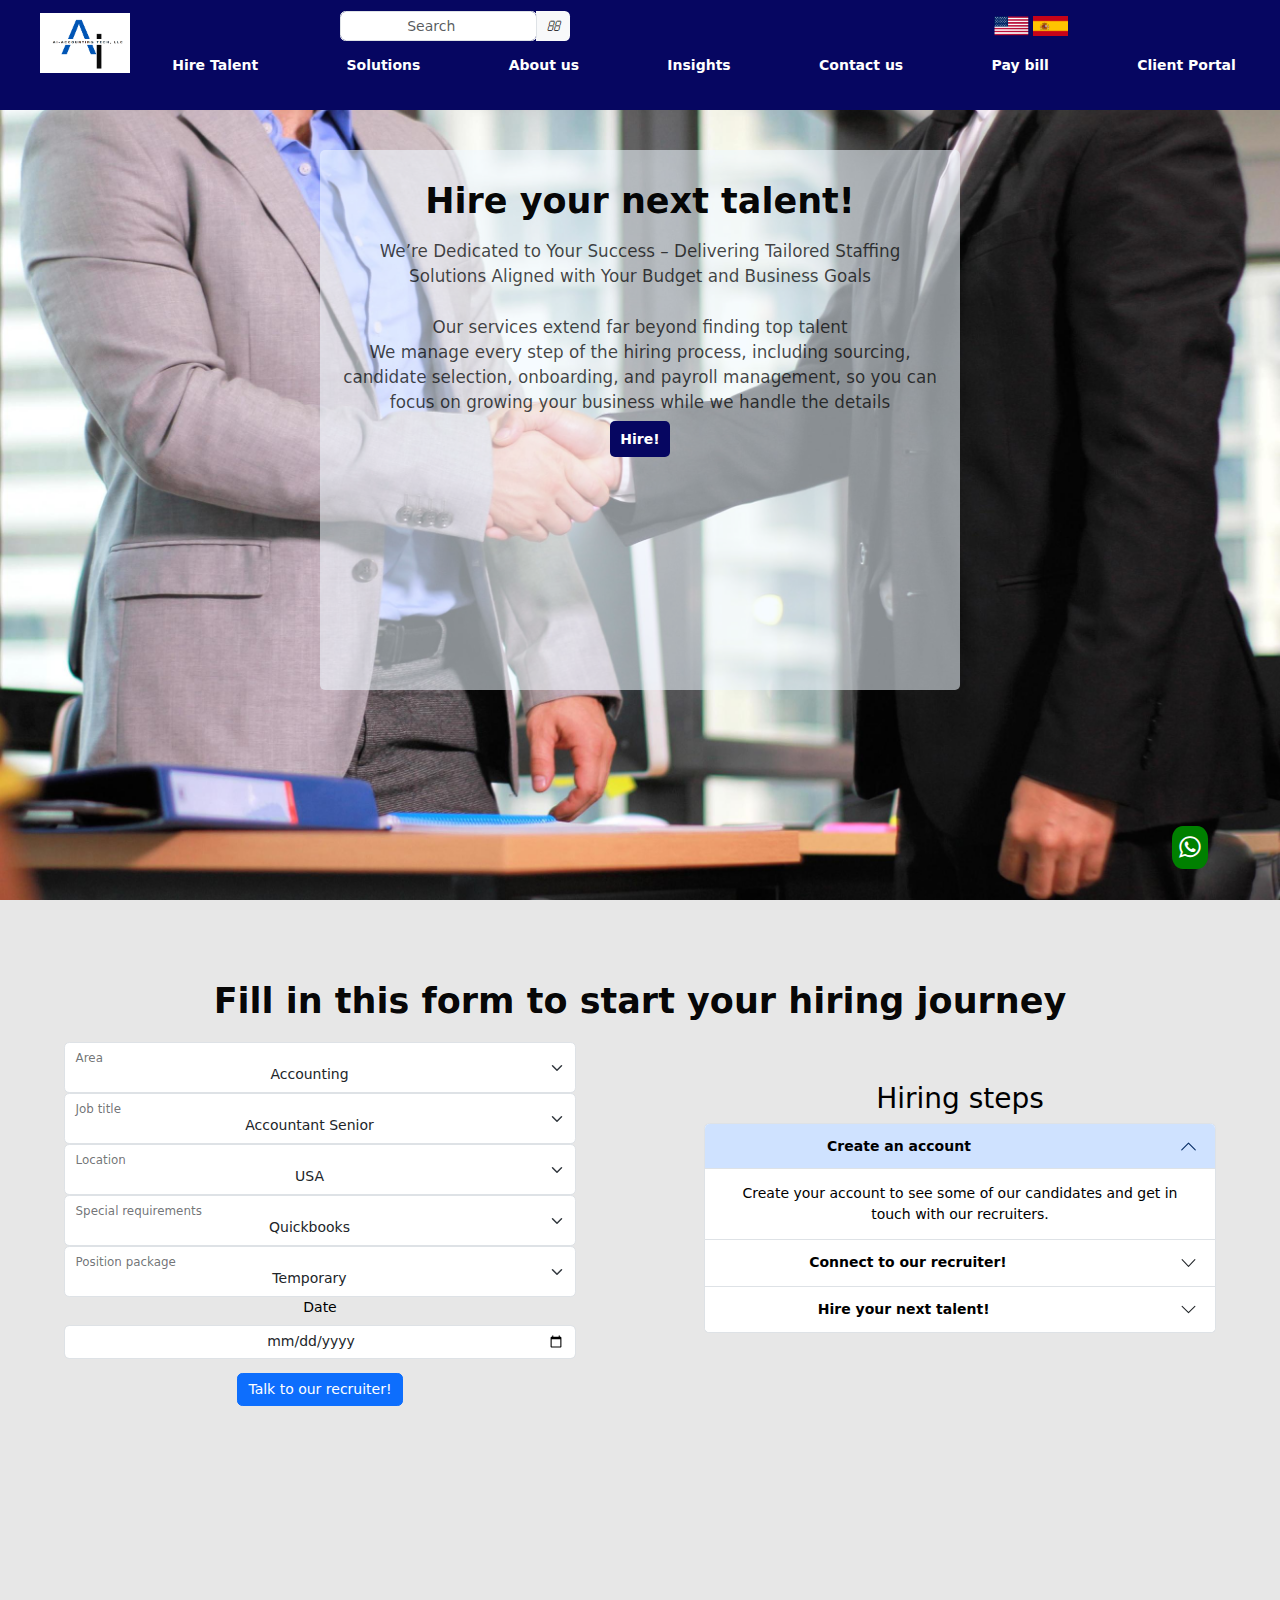
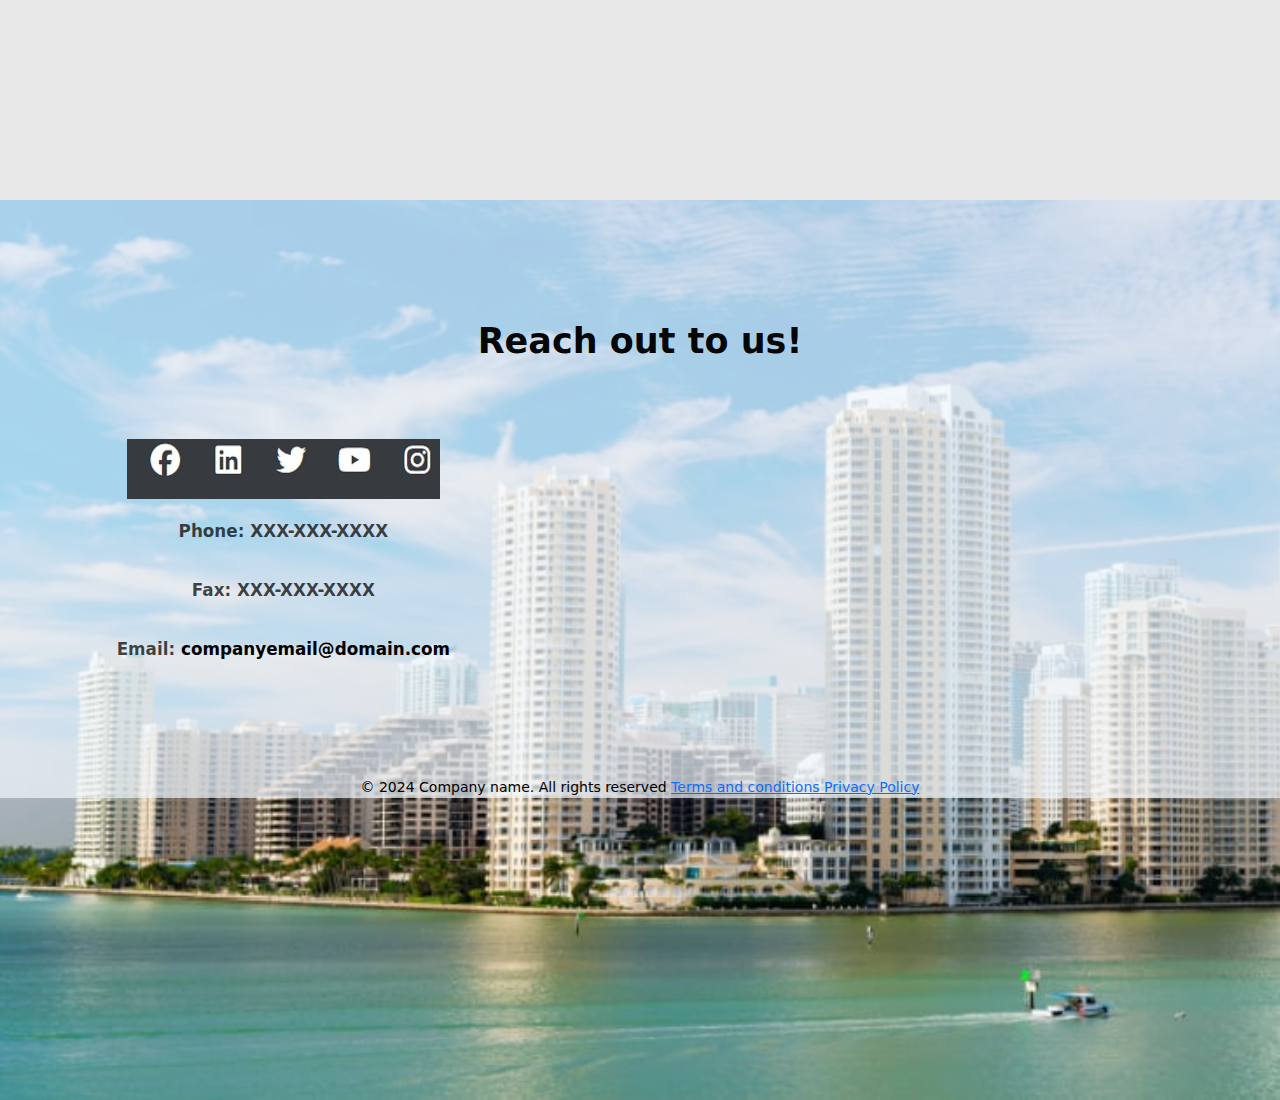
==== commit d76b7ab1: "Website with mobile optimization" ====
--- a/index2.html
+++ b/index2.html
@@ -42,6 +42,22 @@
                 <li class="menu-item"><a href="https://www.sharefile.com/">Client Portal</a></li>
             </ul>
         </nav>
+        <div id="collapse-menu">
+          <div class="collapsible-menu-lines"></div>
+          <div class="collapsible-menu-lines"></div>
+          <div class="collapsible-menu-lines"></div>
+      </div>
+      <nav id="nav-menu-collapsible">
+          <ul>
+              <li class="menu-item-collapsible"><a href="index2.html" target="_blank">Hire Talent</a></li>
+              <li class="menu-item-collapsible"><a href="index3.html" target="_blank">Solutions</a></li>
+              <li class="menu-item-collapsible"><a href="index4.html" target="_blank">About us</a></li>
+              <li class="menu-item-collapsible"><a href="index5.html" target="_blank">Insights</a></li>
+              <li class="menu-item-collapsible"><a href="index6.html" target="_blank"> Contact us</a></li>
+              <li class="menu-item-collapsible"><a href="https://secure.cpacharge.com/login">Pay bill</a></li>
+              <li class="menu-item-collapsible"><a href="https://www.sharefile.com/">Client Portal</a></li>
+          </ul>
+      </nav>
     </div>
   </header>
   <!-- BODY -->
--- a/style.css
+++ b/style.css
@@ -24,6 +24,7 @@
     margin: 0 auto;
     text-align: center;
     padding: 0;
+    flex-wrap: wrap;
 
   }
   
@@ -38,7 +39,7 @@
 
   /*GENERAL FONT COLOR AND SIZES*/
 
-  .vp-paragraph, .vp-list-item {
+  .vp-paragraph, .vp-list-item, #test {
     color: var(--paragraph-font-color);
     font-size: var(--paragraph-font-size);
   }
@@ -48,6 +49,19 @@
     font-size: var(--title-font-size);
     font-weight: bold;
   }
+
+  #ht-2nd-vp-form-container> h2 { /**MOVE THIS THREE TO THEIR RESPECTIVE PLACES*/
+    padding: 80px 0 50px 0;
+  }
+
+  #solutions-1st-vp > h2 {
+    padding: 160px 0 50px 0;
+  }
+
+  #About-us-1st-vp {
+    padding-top: 190px;
+  }
+
 
 
 
@@ -88,7 +102,6 @@
     font-weight: bold;
     padding: 4px;
     border-radius: 5px;
-
   }
 
   .menu-item > a:hover {
@@ -115,8 +128,24 @@
     display: flex;
   }
 
-  #language-ribbon {
-    justify-content: flex-end;
+  #collapse-menu {
+    display: none;
+    background-color: var(--ribbon-color-bg);
+    border: gray 2px;
+    height: 10px;
+    width: 40px;
+    float: right;
+    padding-right: 20px;
+      }
+
+  .collapsible-menu-lines {
+    width: 30px;
+    height: 3px;
+    background: var(--ribbon-color-font);
+  }
+
+  #nav-menu-collapsible {
+    display: none;
   }
 
   /*Body content ALL index-----------------------------------------------------------------*/
@@ -134,13 +163,17 @@
     background-size: cover; 
   } 
 
+  #Home-page-Welcoming {
+    background-color: rgba(231, 234, 236, 0.712);
+  }
+
  #btns-hp-1st-vp {
   display: flex;
  }
 
  #Home-page-Welcoming {
   padding: 250px 0 50px 0;
-  color: white; /*FIND SOME WAY TO FIX OPACITY AND CHANGE THIS*/
+  color: black; /*FIND SOME WAY TO FIX OPACITY AND CHANGE THIS*/
  }
 
  #btns-hp-1st-vp-container {
@@ -182,7 +215,7 @@
  }
 
 /*2nd VP*/
-#home-page-2nd-vp {
+#home-page-2nd-vp, #hire-talent-2nd-vp {
   background-color: rgba(128, 128, 128, 0.192);
 }
 
@@ -204,7 +237,8 @@
  }
 
  #hp-2nd-vp-text > h2 {
-  margin-top: 5%;
+  padding-top: 140px;
+
  }
 
 
@@ -253,10 +287,12 @@
 
 #hp-4th-vp-offer{ 
   display: flex;
+  flex-wrap: wrap;
 }
 
 #hp-4th-vp-container > .vp-title {
   padding-top: 175px;
+  padding-bottom: 50px;
 }
 
 #hp-4th-vp-container > #hp-4th-vp-offer > article {
@@ -273,7 +309,11 @@
   padding: 5px 0;
  }
 
-/*4th VP*/
+/*5th VP*/
+#home-page-5th-vp {
+  background-color: rgba(128, 128, 128, 0.192);
+}
+
 #hp-5th-vp-container, #hp-5th-vp-img-container {
   display: flex;
 }
@@ -310,7 +350,7 @@
   padding: 0;
 }
 
-/*5th VP*/
+/*6th VP*/
 #home-page-6th-vp > .vp-title {
   padding-top: 50px;
   margin-bottom: 0;
@@ -480,18 +520,19 @@
 } 
 
 #footer-color-bg {
-  background-color: rgba(240, 248, 255, 0.37);
+  background-color: rgba(240, 248, 255, 0.699);
+  margin-bottom: 0;
   z-index:1;
 }
 
-.vp-title {
-  padding: 120px 0 50px 0;
+#footer-h2  {
+  padding: 120px 0 60px 0;
+  
 }
 
 #footer-top {
   display: flex;
-  padding-bottom: 90px;
-  
+  padding-bottom: 90px;  
  }
 
 #social-media > * {
@@ -502,11 +543,245 @@
 #address-map > iframe {
   width: 500px;
   height: 250px;
-}
-
-
-  /*MEDIA*/
+  margin: 0;
+}
+
+#social-media> p> a{
+  color: black;
+  text-decoration: none;
+}
+
+#footer-bottom {
+  position: relative;
+  bottom: 0px;
+
+}
+
+
+  /*MEDIA-----------------------------------------------------------------------------------*/
+  @media screen and (min-width: 400px) and (max-width: 1000px) {
+    html {
+      font-size: 12px; /* 16px Default root font size */
+      }
+      /*Header----------*/
+      #collapse-menu {
+        display:flex ;
+        row-gap: 3px;
+      }
+
+      .show {
+        display: flex;
+    }
+
+      header {
+        background-color: var(--ribbon-color-bg);
+        height: 80px;
+      }
+
+      #logo {
+        width: 70px;
+        height: 50px;
+        padding: 3px;
+      }
+
+      #nav-menu {
+        display: none;
+      }
+      
+      /*HP 1st vp----------*/
+      .home-page-button {
+        padding: 12px;
+       }
+
+       /*HP 2nd vp----------*/
+      #hp-2nd-vp-img {
+        margin-top: 15%;
+       }
+
+       #hp-2nd-vp-text > h2 {
+        margin-top: 50px;
+        padding: 5px;  
+       }
+
+       #hp-2nd-vp-text {
+        margin-top: -20px;
+        width: 90%;
+       }
+
+       #hp-2nd-vp-img {
+        height: 250px;
+        width: 240px;
+        margin-top: 8%;
+       }
+
+       /*HP 4th vp----------*/
+      #hp-4th-vp-offer{ 
+        flex-direction: column;
+      }
+      
+      #hp-4th-vp-container > .vp-title {
+        padding-top: 35px;
+      }
+
+      #hp-4th-vp-container > #hp-4th-vp-offer > article {
+        padding: 15px;
+        border-radius: 5px;
+        border: var(--btn-1st-vp-bg) 3px solid;
+        box-shadow: 10px 10px 10px rgba(0, 0, 0, 0.432);
+      }
+
+      #hp-4th-vp-offer {
+        row-gap: 8px;
+      }
+
+      /*HP 5th vp----------*/
+      #hp-5th-vp-img-container, #hp-5th-vp-img-container > * {
+        display: none /*MEANWHILE______*/
+      }
+     
+      #hp-5th-vp-container, #hp-5th-vp-img-container {
+        display: flex;
+      }
+    
   
-  @media screen and (max-width: 480px) {
-    
+      #hp-5th-vp-container > #hp-5th-vp-content > .vp-title {
+        padding-top: 85px;
+      }
+      
+      #hp-5th-vp-content {
+        text-align: center;
+        width: 85%;
+      }
+
+      /*HP 6th vp----------*/
+      #carouselExampleControls {
+        width: 70%;
+      }
+
+      /*HT 1st vp----------*/
+      #ht-1st-vp-text-container {
+        top: 100px;
+        padding: 20px;
+        height: 70%;
+        width: 70%;
+      }
+
+      /*HT 2nd vp----------*/
+      #hire-talent-2nd-vp {
+        height: 900px;
+      }
+
+      #hire-form-steps-container {
+        flex-direction: column;
+      }
+      
+      #Form-steps-title {
+        padding: 30px 0 30px 0;
+      }
+      
+      #form-steps-subtitle {
+        padding: 40px;
+      }
+      
+      #hire-form-container {
+        width: 70%;
+        height:70%;
+        margin-top: 10px;
+      }
+      
+      #form-steps-container {
+        width: 70%;
+      }
+
+      /*Solutions 1st vp----------*/
+      #Solutions-list-container {
+        flex-direction: column;
+        row-gap: 5px;
+      }
+
+      #solutions-1st-vp > h2 {
+        padding: 120px 0 10px 0;
+      }
+
+      #Solutions-list-container > * {
+        width: 60%;
+      }
+      
+      /*Footer----------*/     
+      #footer-h2  {
+        padding: 90px 0 10px 0;
+      }
+      
+      #footer-top {
+         flex-direction: column;
+        padding-bottom: 0px;  
+       }
+      
+      #social-media > * {
+        padding: 5px;
+      }
+      
+      #address-map > iframe {
+        width: 300px;
+        height: 200px;
+        margin: 0;
+      }
+
+      
+      #footer-bottom {
+        position: relative;
+        padding-bottom: 40px;
+        padding-top: 10px;
+      
+      }
+  }
+  
+  @media screen and (min-width: 1000px) and (max-width: 1300px) {
+    html {
+      font-size: 14px; /* 16px Default root font size */
+      }
+
+      header {
+        background-color: var(--ribbon-color-bg);
+        height: 110px;
+      }
+
+      #hp-2nd-vp-img {
+        height: 370px;
+        width: 350px;
+        margin-top: 100px;
+       }
+
+       #footer-bottom {
+        position: relative;
+        bottom: 0px;
+
+        #footer-color-bg {
+          margin-bottom: 50px;
+        }
+      }
+  }
+
+  @media screen and (min-width: 1500px) and (max-width: 2000px) {
+    html {
+      font-size: 20px; /* 16px Default root font size */
+      }
+
+      header {
+        background-color: var(--ribbon-color-bg);
+        height: 130px;
+      }
+
+      #hp-2nd-vp-img {
+        margin-top: 17%;
+       }
+
+       #footer-bottom {
+        position: relative;
+        bottom: 0px;
+
+        #footer-color-bg {
+          margin-bottom: 50px;
+        }
+      }
   }